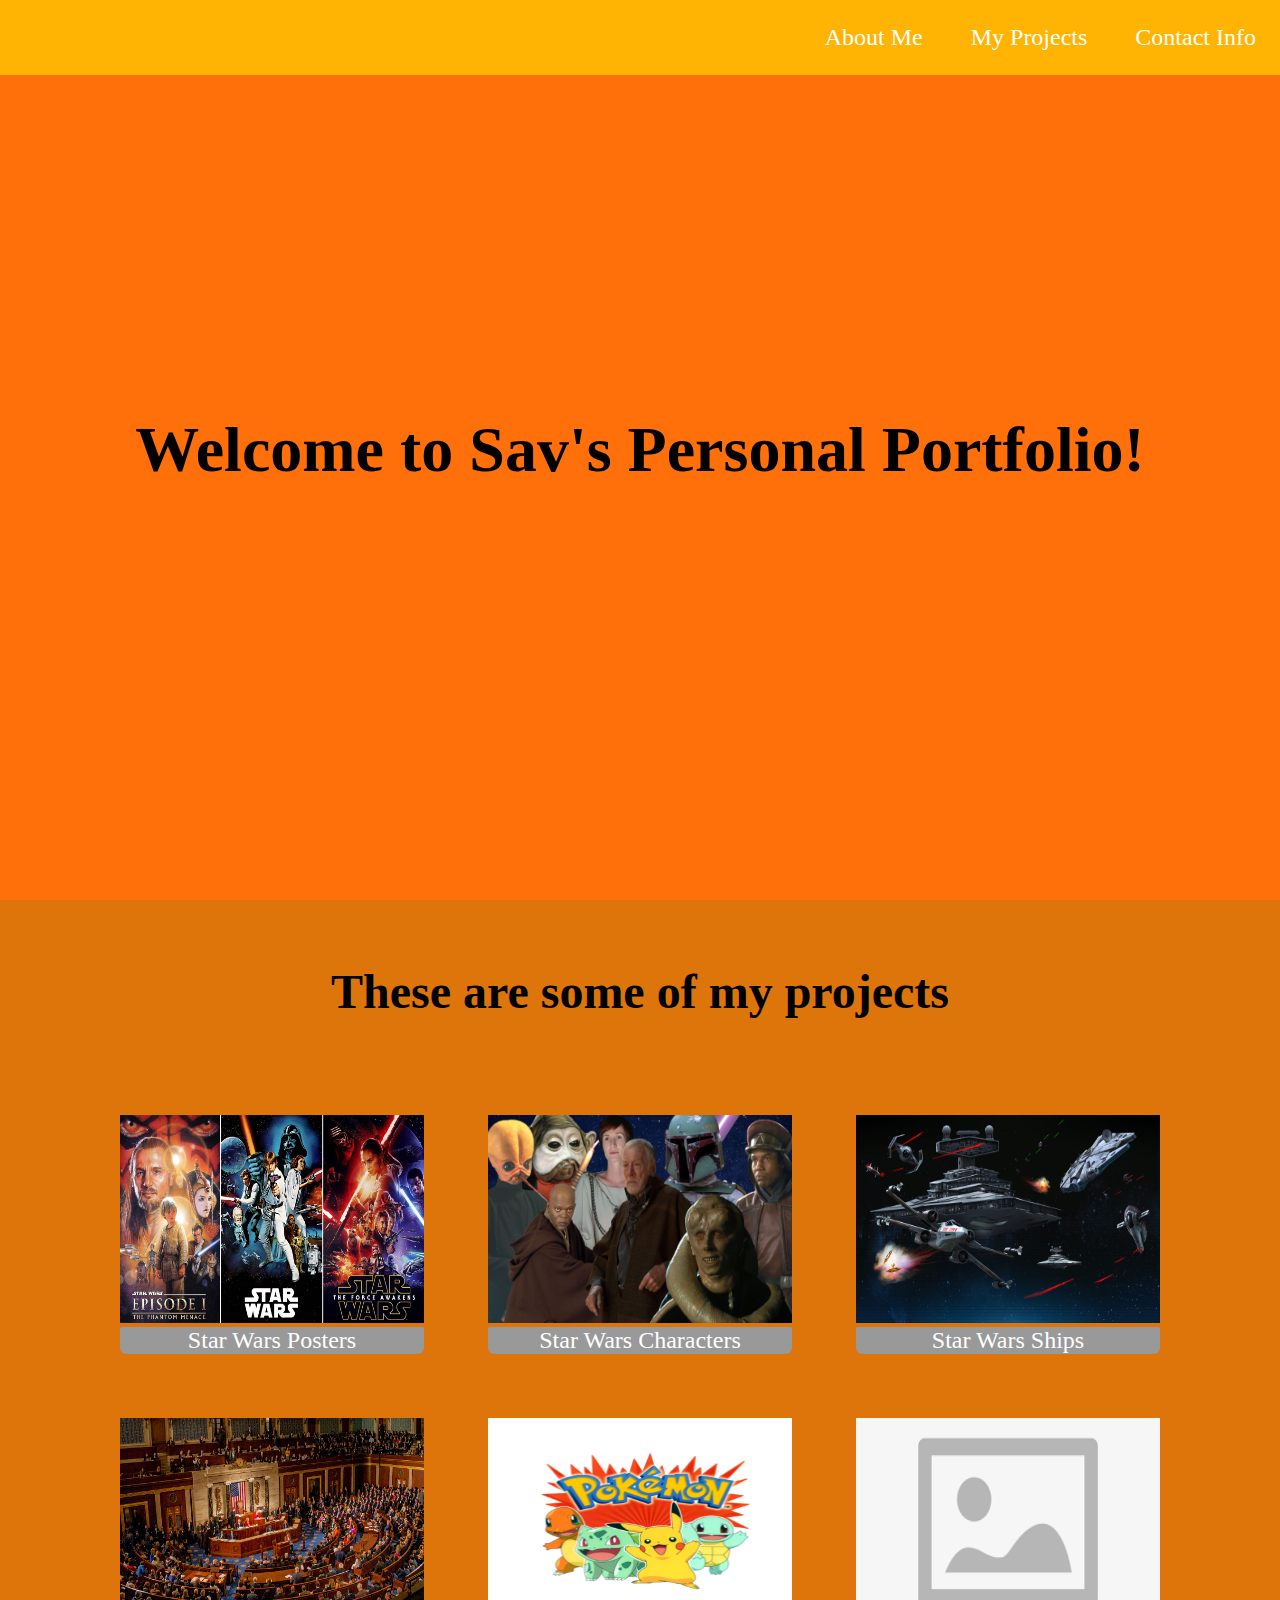
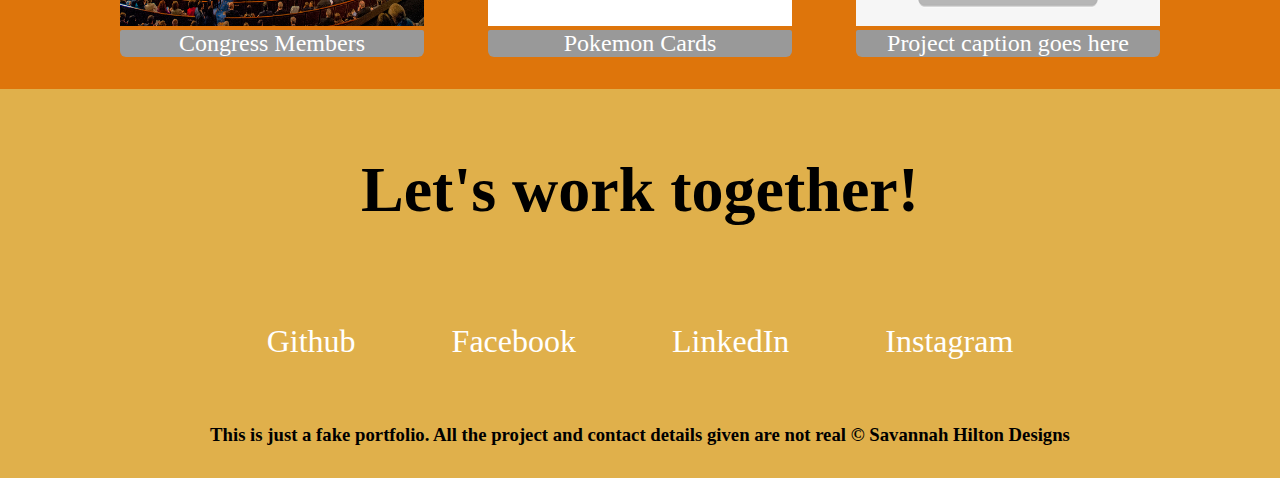
==== index.html @ 1224439f "Trying & struggling to make header background img" ====
<!DOCTYPE html>
<html lang="en">
  <head>
    <meta charset="UTF-8" />
    <meta http-equiv="X-UA-Compatible" content="IE=edge" />
    <link rel="stylesheet" href="style.css" />
    <link
      rel="stylesheet"
      href="https://use.fontawesome.com/releases/v5.8.2/css/all.css"
      integrity="sha384-oS3vJWv+0UjzBfQzYUhtDYW+Pj2yciDJxpsK1OYPAYjqT085Qq/1cq5FLXAZQ7Ay"
      crossorigin="anonymous"
    />
    <meta name="viewport" content="width=device-width, initial-scale=1.0" />
    <title>Savannah Hilton's Personal Portfolio!</title>
  </head>
  <body>
    <nav id="navbar">
      <ul class="nav-list">
        <li>
          <a href="#welcome-section">About Me</a>
        </li>
        <li>
          <a href="#projects">My Projects</a>
        </li>
        <li>
          <a href="#contact">Contact Info</a>
        </li>
      </ul>
    </nav>
    <section id="welcome-section">
      <h1>Welcome to Sav's Personal Portfolio!</h1>
    </section>
    <section id="projects">
      <h2>These are some of my projects</h2>
      <div class="project-tiles">
        <a href="films/index.html">
          <figure class="project-tile">
            <img src="images/filmsPoster.jpg" />
            <figcaption>Star Wars Posters</figcaption>
          </figure>
        </a>
        <a href="characters/index.html">
          <figure class="project-tile">
            <img src="images/starWarsChars.jpg" />
            <figcaption>Star Wars Characters</figcaption>
          </figure>
        </a>
        <a href="starships/index.html">
          <figure class="project-tile">
            <img src="images/starShipsImg.jpeg" />
            <figcaption>Star Wars Ships</figcaption>
          </figure>
        </a>
        <a href="congress/index.html">
          <figure class="project-tile">
            <img src="images/congressImg.jpg" />
            <figcaption>Congress Members</figcaption>
          </figure>
        </a>
        <a href="pokemon/index.html">
          <figure class="project-tile">
            <img src="images/pokemonGroup.png" />
            <figcaption>Pokemon Cards</figcaption>
          </figure>
        </a>
        <a href="#">
            <figure class="project-tile">
              <img src="images/placeholder2.png" />
              <figcaption>Project caption goes here</figcaption>
            </figure>
          </a>
      </div>
    </section>
    <section id="contact">
      <h1>Let's work together!</h1>
      <div class="contact-links">
        <a id="profile-link" class="contact-details" href="https://github.com/savsalmon" target="_blank">
          <i class="fab fa-github"></i> Github
        </a>
        <a class="contact-details" href="https://www.facebook.com/profile.php?id=100009212026750" target="_blank">
          <i class="fab fa-facebook-square"></i> Facebook
        </a>
        <a class="contact-details" href="https://www.linkedin.com/in/savannah-hilton-6a1b1916b/" target="_blank">
          <i class="fab fa-linkedin"></i> LinkedIn
        </a>
        <a class="contact-details" href="https://www.instagram.com/savannah_b_hilton/" target="_blank">
          <i class="fab fa-instagram"></i> Instagram
        </a>
      </div>
    </section>
    <footer>
        <h3>This is just a fake portfolio. All the project and contact details given are not real &copy; Savannah Hilton Designs</h3>
    </footer>

    <!-- <script src="https://cdn.freecodecamp.org/testable-projects-fcc/v1/bundle.js"></script> -->
  </body>
</html>
---- style.css ----
:root {
    --grey-orange: #E0B04B;
    --main-white: #ffffff;
    --light-orange: #FFB303;
    --deep-orange: #FF700A;
    --dark-orange: #DE750B;
}

* {
    margin: 0;
    padding: 0;
}

html{
    box-sizing: border-box;
    scroll-behavior: smooth;
}

a{
    text-decoration: none;
}

#navbar {
    display: flex;
    justify-content: flex-end;
    background-color: var(--light-orange);
    position: fixed;
    width: 100%;
}

.nav-list a {
    display: block;
    color: white;

    font-size: 1.5rem;
    padding: 1.5rem;
}

.nav-list a:hover {
    background-color: var(--grey-orange);
}

ul{
    display: flex;
    list-style-type: none;
}

#welcome-section {
    background-color: var(--deep-orange);
    height: 100vh;
    display: flex;
    flex-direction: column;
    justify-content: center;
    align-items: center;
}

h1{
    font-size: 4rem;
    padding: 4rem;
}

h2 {
    padding: 4rem;
    font-size: 3rem;
}

#projects {
    display: flex;
    flex-direction: column;
    align-items: center;
    background-color: var(--dark-orange);
}

figure {
    margin: 2rem;
}

figcaption {
    background-color: #999999;
    text-align: center;
    font-size: x-large;
    border-radius: 2px 2px 6px 6px;
    color: white;
}

figcaption :hover{
    background-color: #252525b4;
}

#contact {
    display: flex;
    flex-direction: column;
    align-items: center;
    background-color: var(--grey-orange);
}

.contact-details {
    transition: tranform 0.3s ease-out;
    color: white;
}

.contact-details:hover {
    transform: translateY(12px);
}

.project-tiles{
    display: flex;
    flex-wrap: wrap;
    justify-content: center;
}

.contact-links {
    display: flex;
}

.contact-links a {
    display: block;
    padding: 2rem 3rem;
    font-size: xx-large;
}

footer{
    padding: 2rem;
    text-align: center;
    background-color: var(--grey-orange);
}

@media (max-width:75em) {
    html{
        font-size: 80%;
    }
}

@media (max-width:60em) {
    html{
        font-size: 70%;
    }
}

figure img {
    width: 19rem;
    height: 13rem;
}
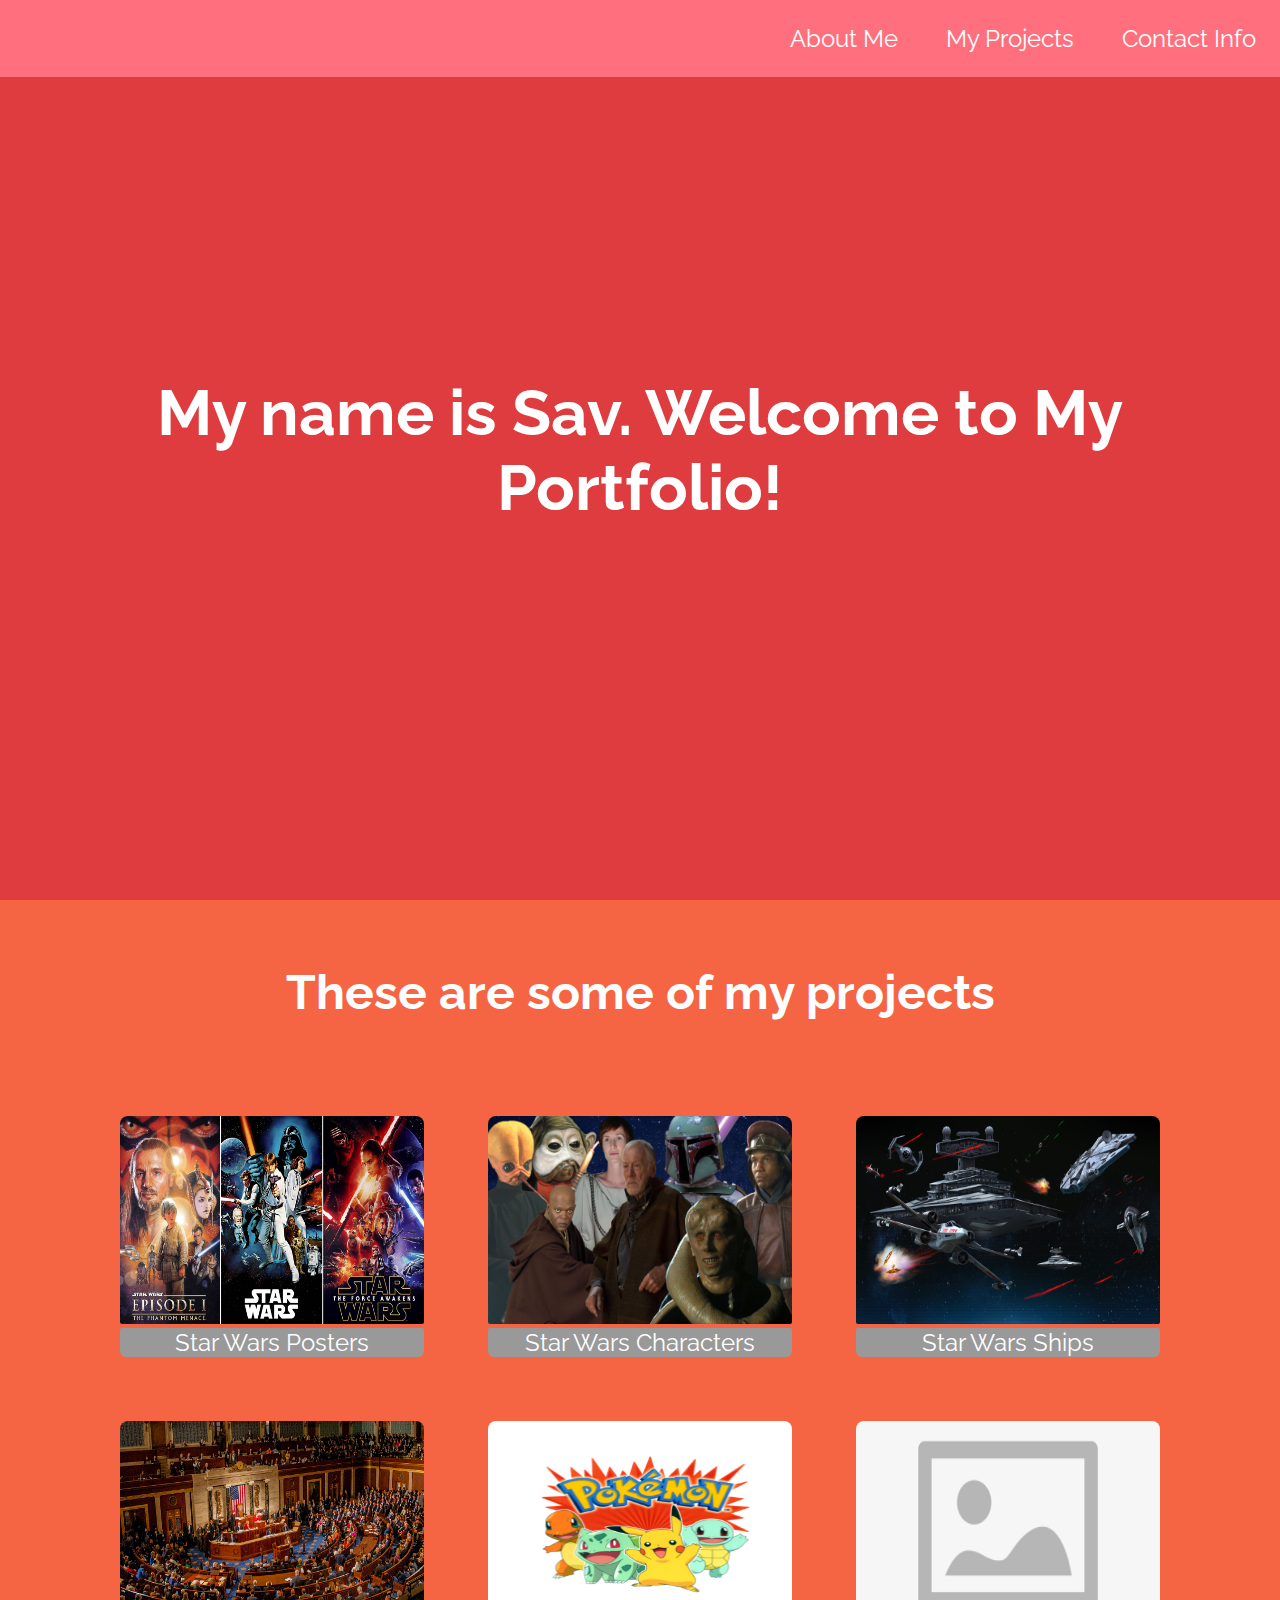
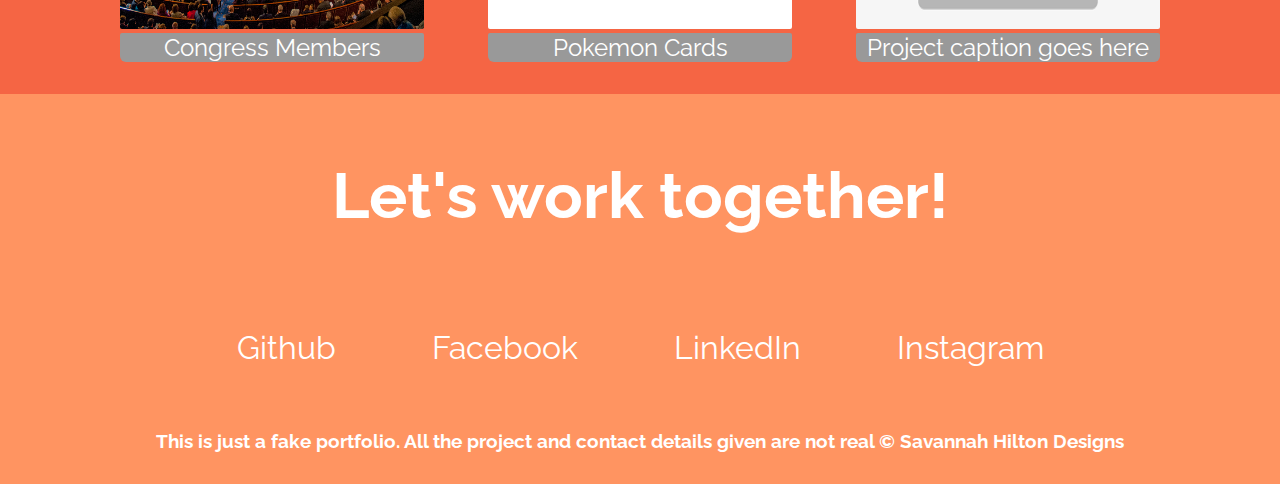
==== commit 393a1053: "Adjusted look of front page" ====
--- a/index.html
+++ b/index.html
@@ -11,6 +11,10 @@
       crossorigin="anonymous"
     />
     <meta name="viewport" content="width=device-width, initial-scale=1.0" />
+    <link rel="preconnect" href="https://fonts.googleapis.com">
+    <link rel="preconnect" href="https://fonts.gstatic.com" crossorigin>
+    <link href="https://fonts.googleapis.com/css2?family=Kanit:wght@100;300;600&family=Raleway:wght@300;700&display=swap" rel="stylesheet">
+
     <title>Savannah Hilton's Personal Portfolio!</title>
   </head>
   <body>
@@ -28,7 +32,7 @@
       </ul>
     </nav>
     <section id="welcome-section">
-      <h1>Welcome to Sav's Personal Portfolio!</h1>
+      <h1>My name is Sav. Welcome to My Portfolio!</h1>
     </section>
     <section id="projects">
       <h2>These are some of my projects</h2>
--- a/style.css
+++ b/style.css
@@ -1,14 +1,16 @@
 :root {
-    --grey-orange: #E0B04B;
+    --grey-orange: #FF9461;
     --main-white: #ffffff;
-    --light-orange: #FFB303;
-    --deep-orange: #FF700A;
-    --dark-orange: #DE750B;
+    --hot-pink: #FF6F7D;
+    --basic-red: #DE3C3F;
+    --medium-orange: #F56544;
 }
 
 * {
     margin: 0;
     padding: 0;
+    font-family: 'Raleway', sans-serif;
+    color: var(--main-white);
 }
 
 html{
@@ -23,7 +25,7 @@
 #navbar {
     display: flex;
     justify-content: flex-end;
-    background-color: var(--light-orange);
+    background-color: var(--hot-pink);
     position: fixed;
     width: 100%;
 }
@@ -46,12 +48,13 @@
 }
 
 #welcome-section {
-    background-color: var(--deep-orange);
+    background-color: var(--basic-red);
     height: 100vh;
     display: flex;
     flex-direction: column;
     justify-content: center;
     align-items: center;
+    text-align: center;
 }
 
 h1{
@@ -68,11 +71,12 @@
     display: flex;
     flex-direction: column;
     align-items: center;
-    background-color: var(--dark-orange);
+    background-color: var(--medium-orange);
 }
 
 figure {
     margin: 2rem;
+    /* box-shadow: 4px 4px 4px 3px rgba(0, 0, 0, 0.5); /* Needs to be fixed to go nicely behind figure */
 }
 
 figcaption {
@@ -85,6 +89,12 @@
 
 figcaption :hover{
     background-color: #252525b4;
+}
+
+figure img {
+    border-radius: 8px 8px 2px 2px;
+    width: 100%;
+    height: auto;
 }
 
 #contact {
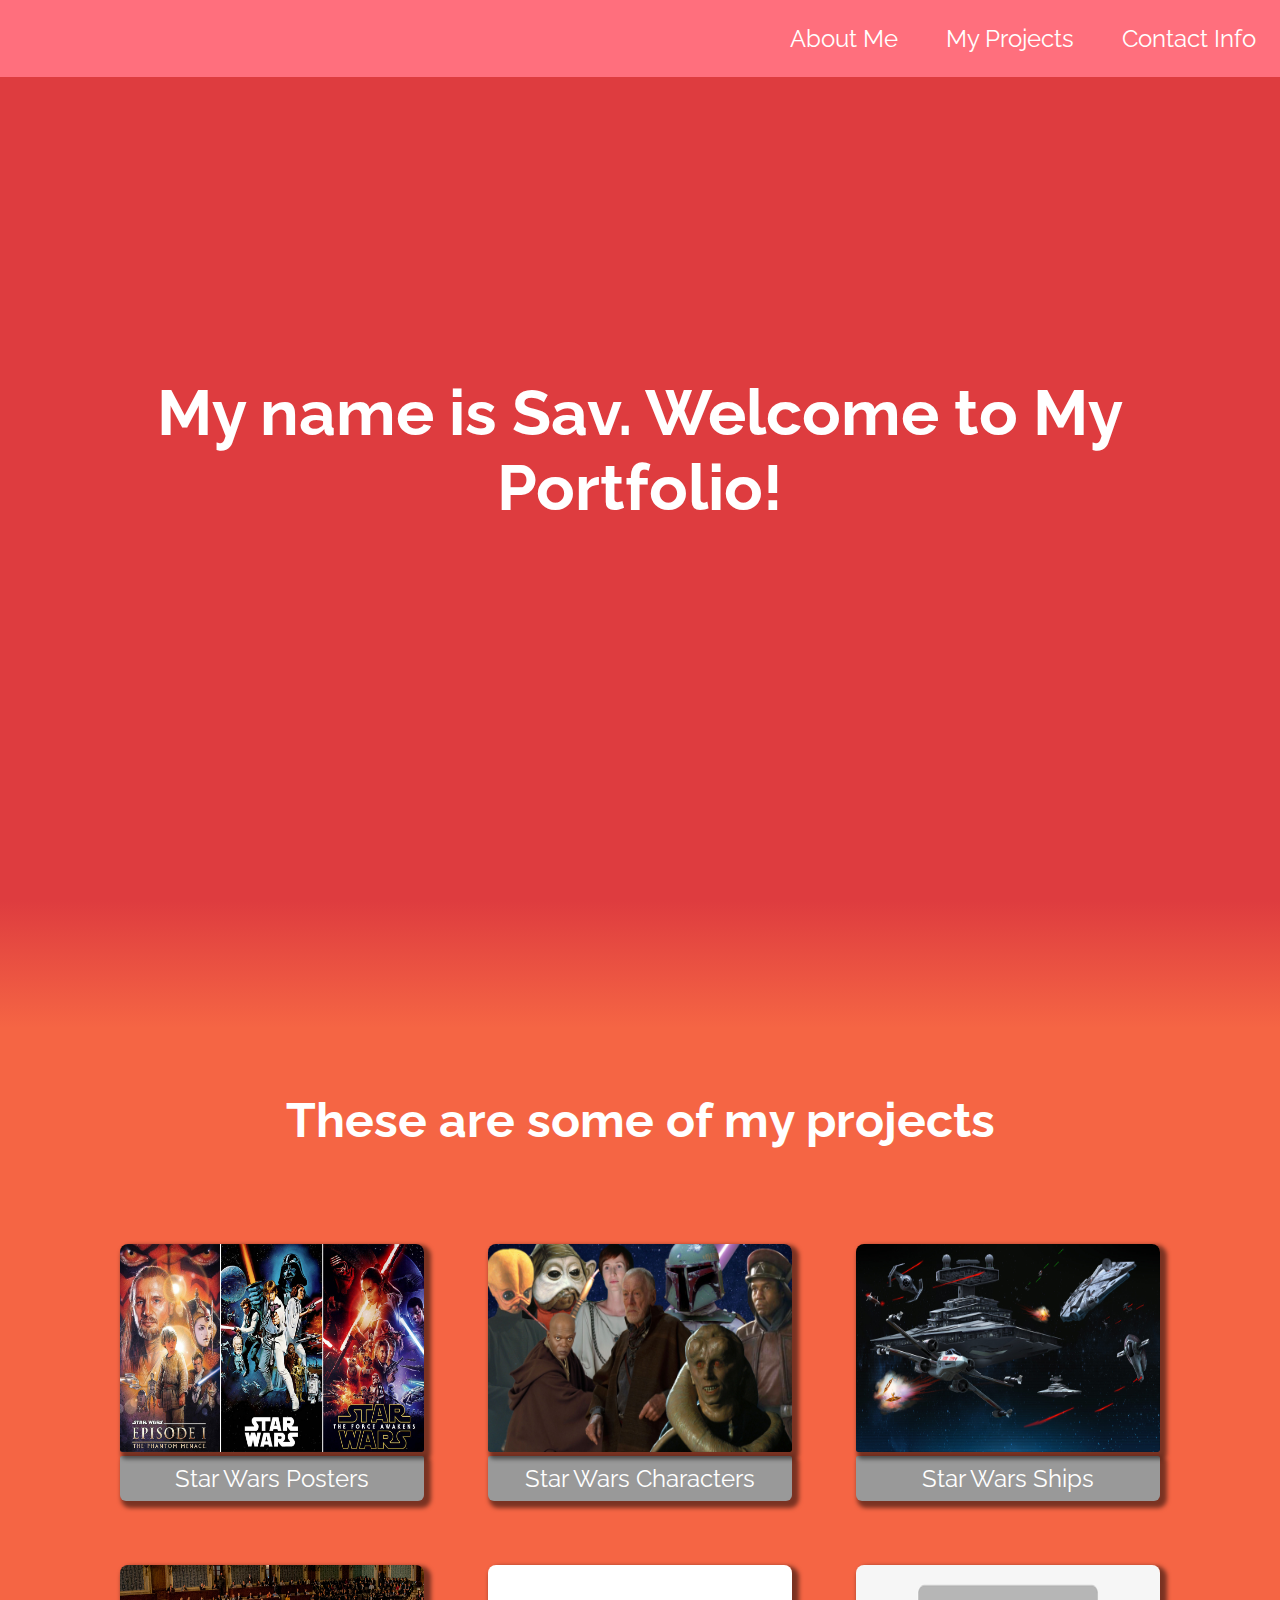
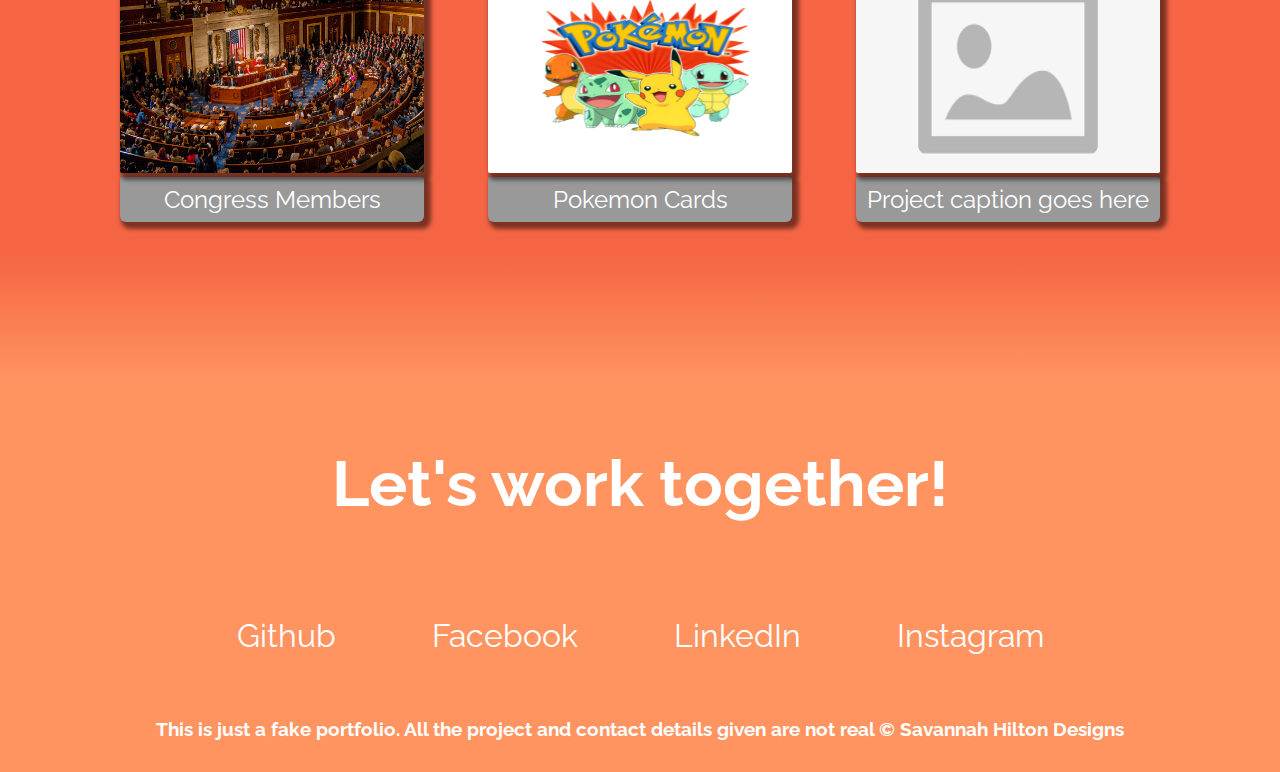
==== commit a23a8a5d: "Added cool gradient on index page" ====
--- a/index.html
+++ b/index.html
@@ -34,6 +34,8 @@
     <section id="welcome-section">
       <h1>My name is Sav. Welcome to My Portfolio!</h1>
     </section>
+    <div class="transitionOne">
+    </div>
     <section id="projects">
       <h2>These are some of my projects</h2>
       <div class="project-tiles">
@@ -75,6 +77,8 @@
           </a>
       </div>
     </section>
+    <div class="transitionTwo">
+    </div>
     <section id="contact">
       <h1>Let's work together!</h1>
       <div class="contact-links">
--- a/style.css
+++ b/style.css
@@ -67,6 +67,16 @@
     font-size: 3rem;
 }
 
+.transitionOne{
+    padding: 4rem;
+    background-image: linear-gradient(var(--basic-red), var(--medium-orange));
+}
+
+.transitionTwo {
+    padding: 4rem;
+    background-image: linear-gradient(var(--medium-orange), var(--grey-orange));
+}
+
 #projects {
     display: flex;
     flex-direction: column;
@@ -76,7 +86,6 @@
 
 figure {
     margin: 2rem;
-    /* box-shadow: 4px 4px 4px 3px rgba(0, 0, 0, 0.5); /* Needs to be fixed to go nicely behind figure */
 }
 
 figcaption {
@@ -85,6 +94,11 @@
     font-size: x-large;
     border-radius: 2px 2px 6px 6px;
     color: white;
+    padding: .5rem;
+    width: 18rem;
+    height: auto;
+    box-shadow: 4px 4px 4px 3px rgba(0, 0, 0, 0.5); /* Needs to be fixed to go nicely behind figure */
+
 }
 
 figcaption :hover{
@@ -95,6 +109,9 @@
     border-radius: 8px 8px 2px 2px;
     width: 100%;
     height: auto;
+    box-shadow: 4px 4px 4px 3px rgba(0, 0, 0, 0.5); /* Needs to be fixed to go nicely behind figure */
+    width: 19rem;
+    height: 13rem;
 }
 
 #contact {
@@ -145,9 +162,4 @@
     html{
         font-size: 70%;
     }
-}
-
-figure img {
-    width: 19rem;
-    height: 13rem;
 }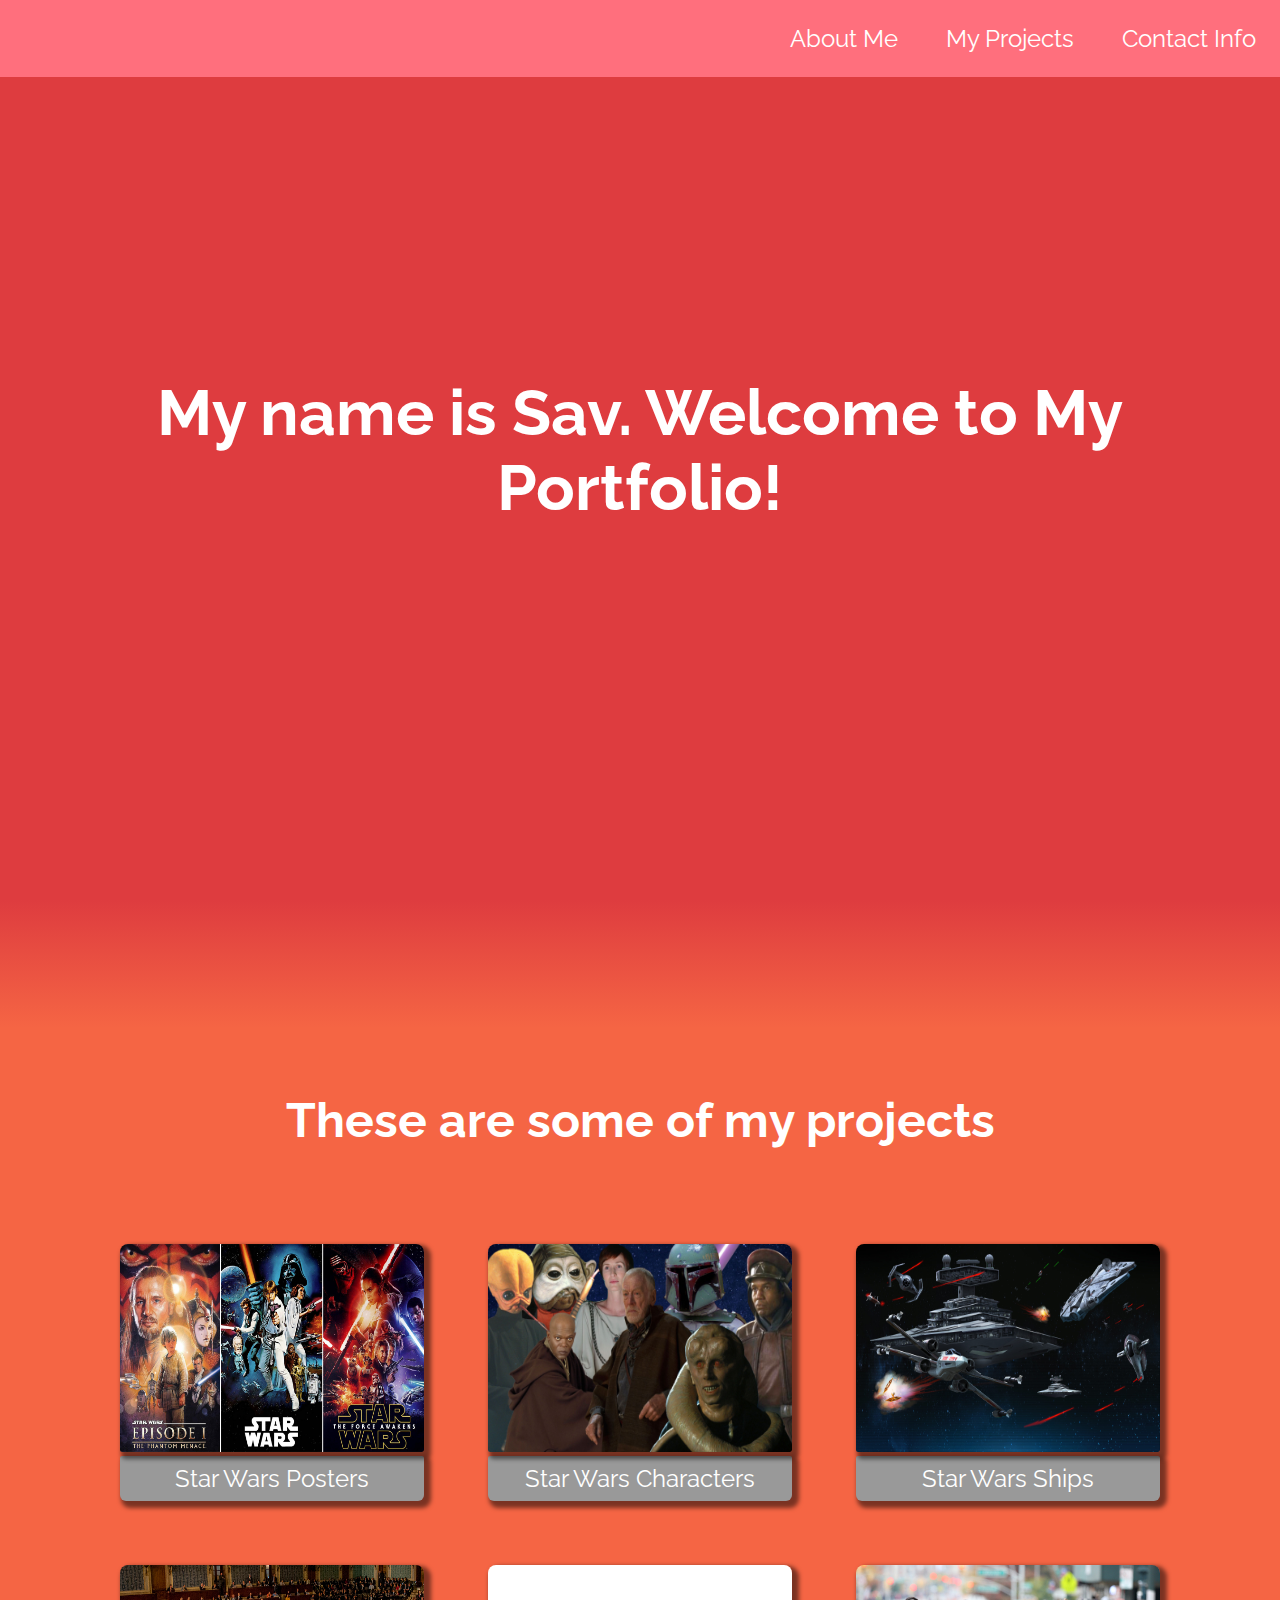
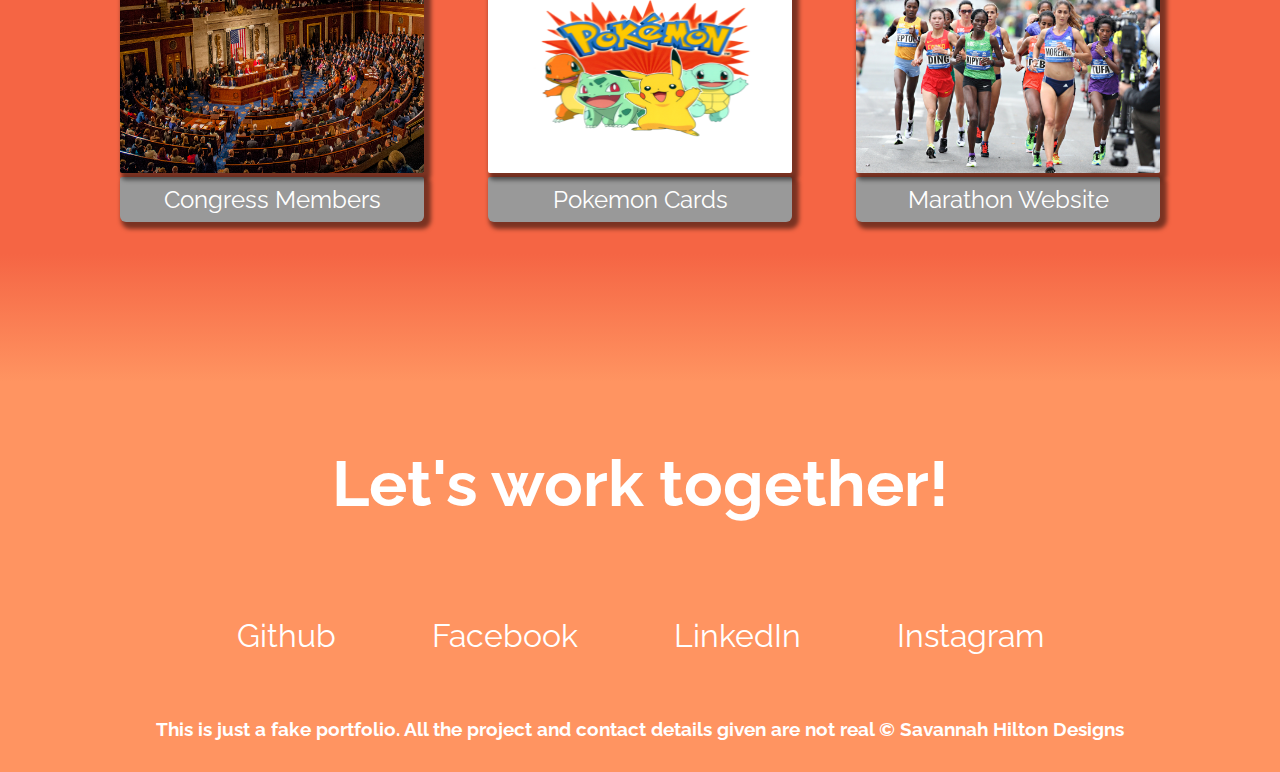
==== commit 522e4fee: "added marathon website to homepage portfolio" ====
--- a/index.html
+++ b/index.html
@@ -69,12 +69,18 @@
             <figcaption>Pokemon Cards</figcaption>
           </figure>
         </a>
-        <a href="#">
+        <a href="https://www.sedentarysalmon.com/dgm2120/08Media/index.html">
+            <figure class="project-tile">
+              <img src="images/marathonImg.jpeg" />
+              <figcaption>Marathon Website</figcaption>
+            </figure>
+          </a>
+          <!-- <a href="#">
             <figure class="project-tile">
               <img src="images/placeholder2.png" />
               <figcaption>Project caption goes here</figcaption>
             </figure>
-          </a>
+          </a> -->
       </div>
     </section>
     <div class="transitionTwo">
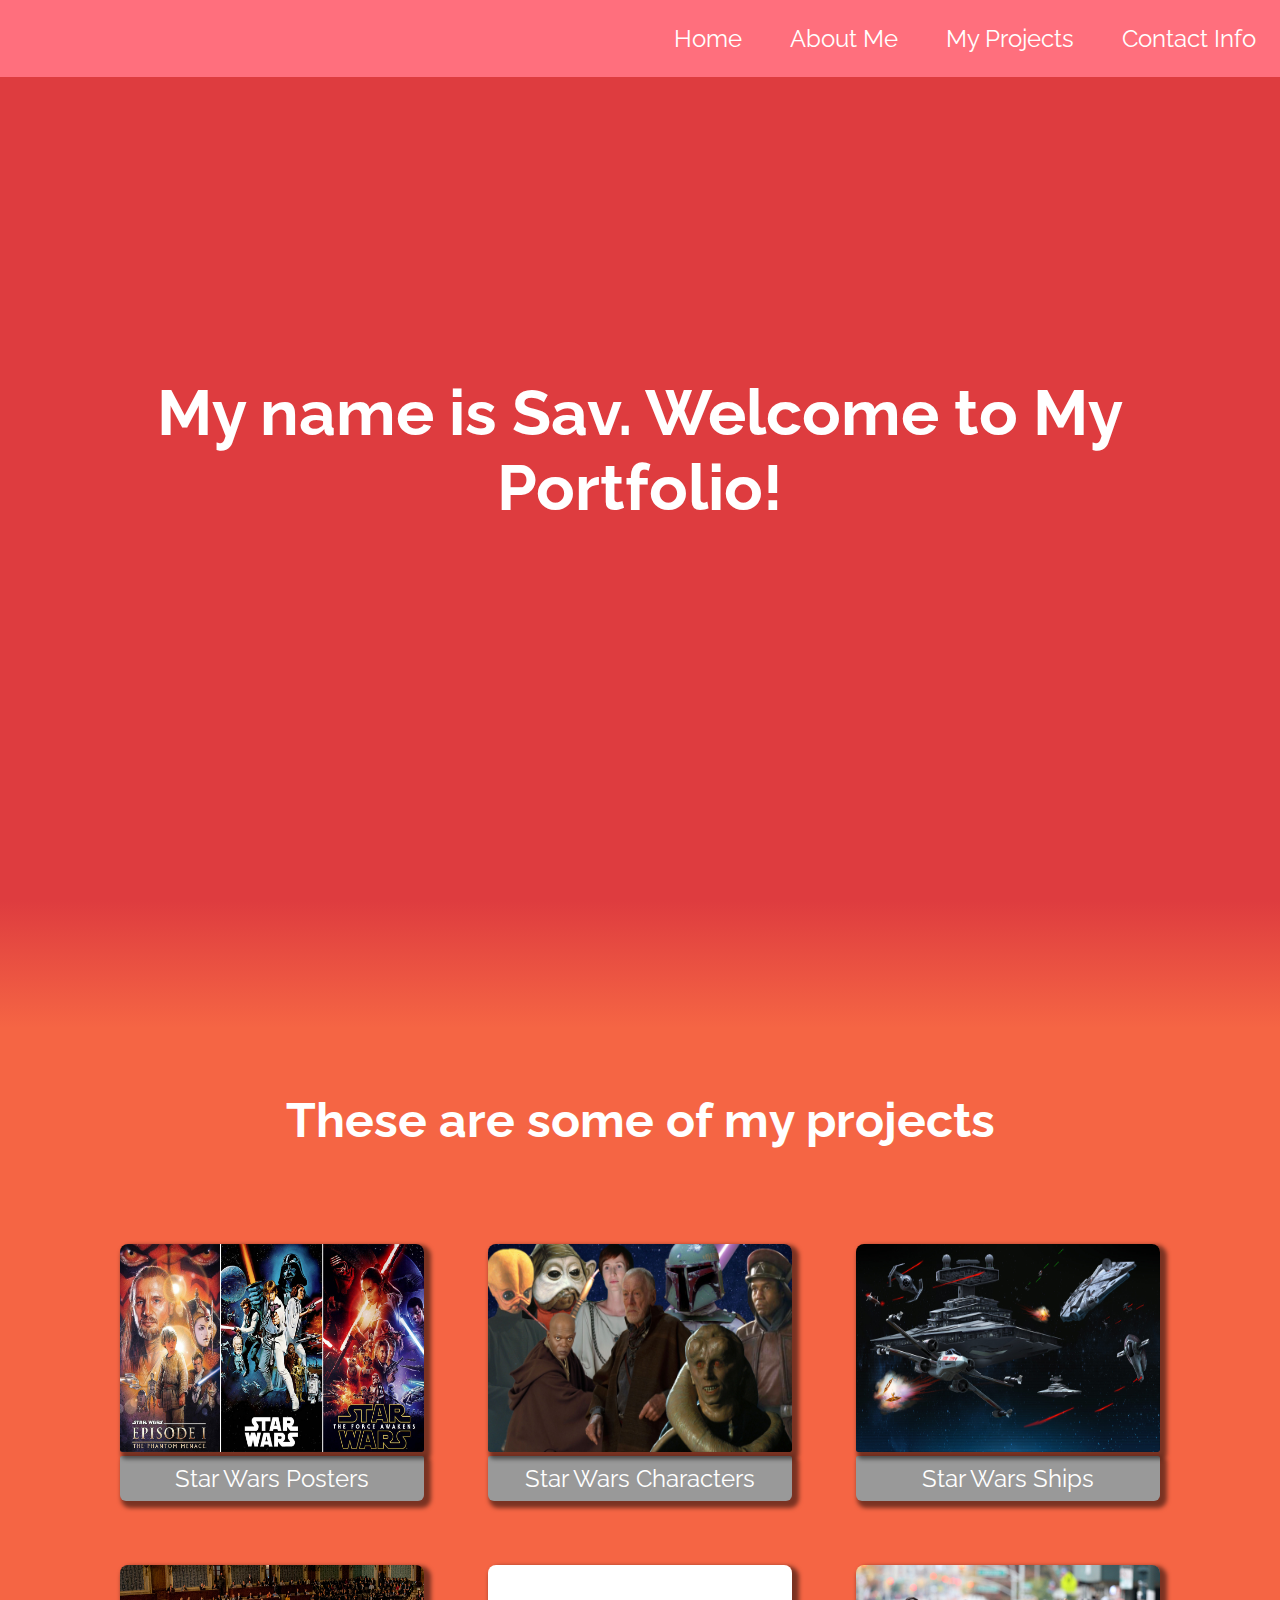
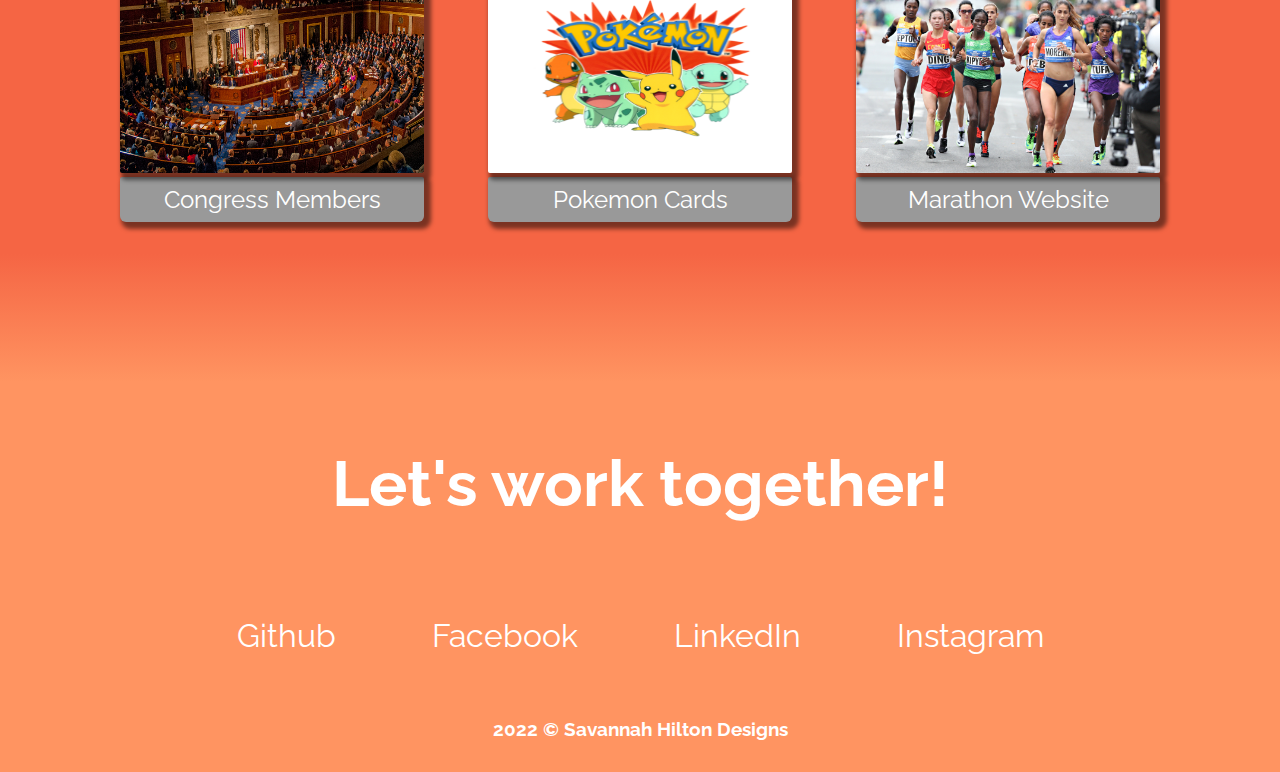
==== commit 7f98dbee: "Added AboutMe page, goes to beginnings of resume" ====
--- a/index.html
+++ b/index.html
@@ -21,7 +21,10 @@
     <nav id="navbar">
       <ul class="nav-list">
         <li>
-          <a href="#welcome-section">About Me</a>
+          <a href="#welcome-section">Home</a>
+        </li>
+        <li>
+          <a href="aboutMe/index.html">About Me</a>
         </li>
         <li>
           <a href="#projects">My Projects</a>
@@ -103,7 +106,7 @@
       </div>
     </section>
     <footer>
-        <h3>This is just a fake portfolio. All the project and contact details given are not real &copy; Savannah Hilton Designs</h3>
+        <h3>2022 &copy; Savannah Hilton Designs</h3>
     </footer>
 
     <!-- <script src="https://cdn.freecodecamp.org/testable-projects-fcc/v1/bundle.js"></script> -->
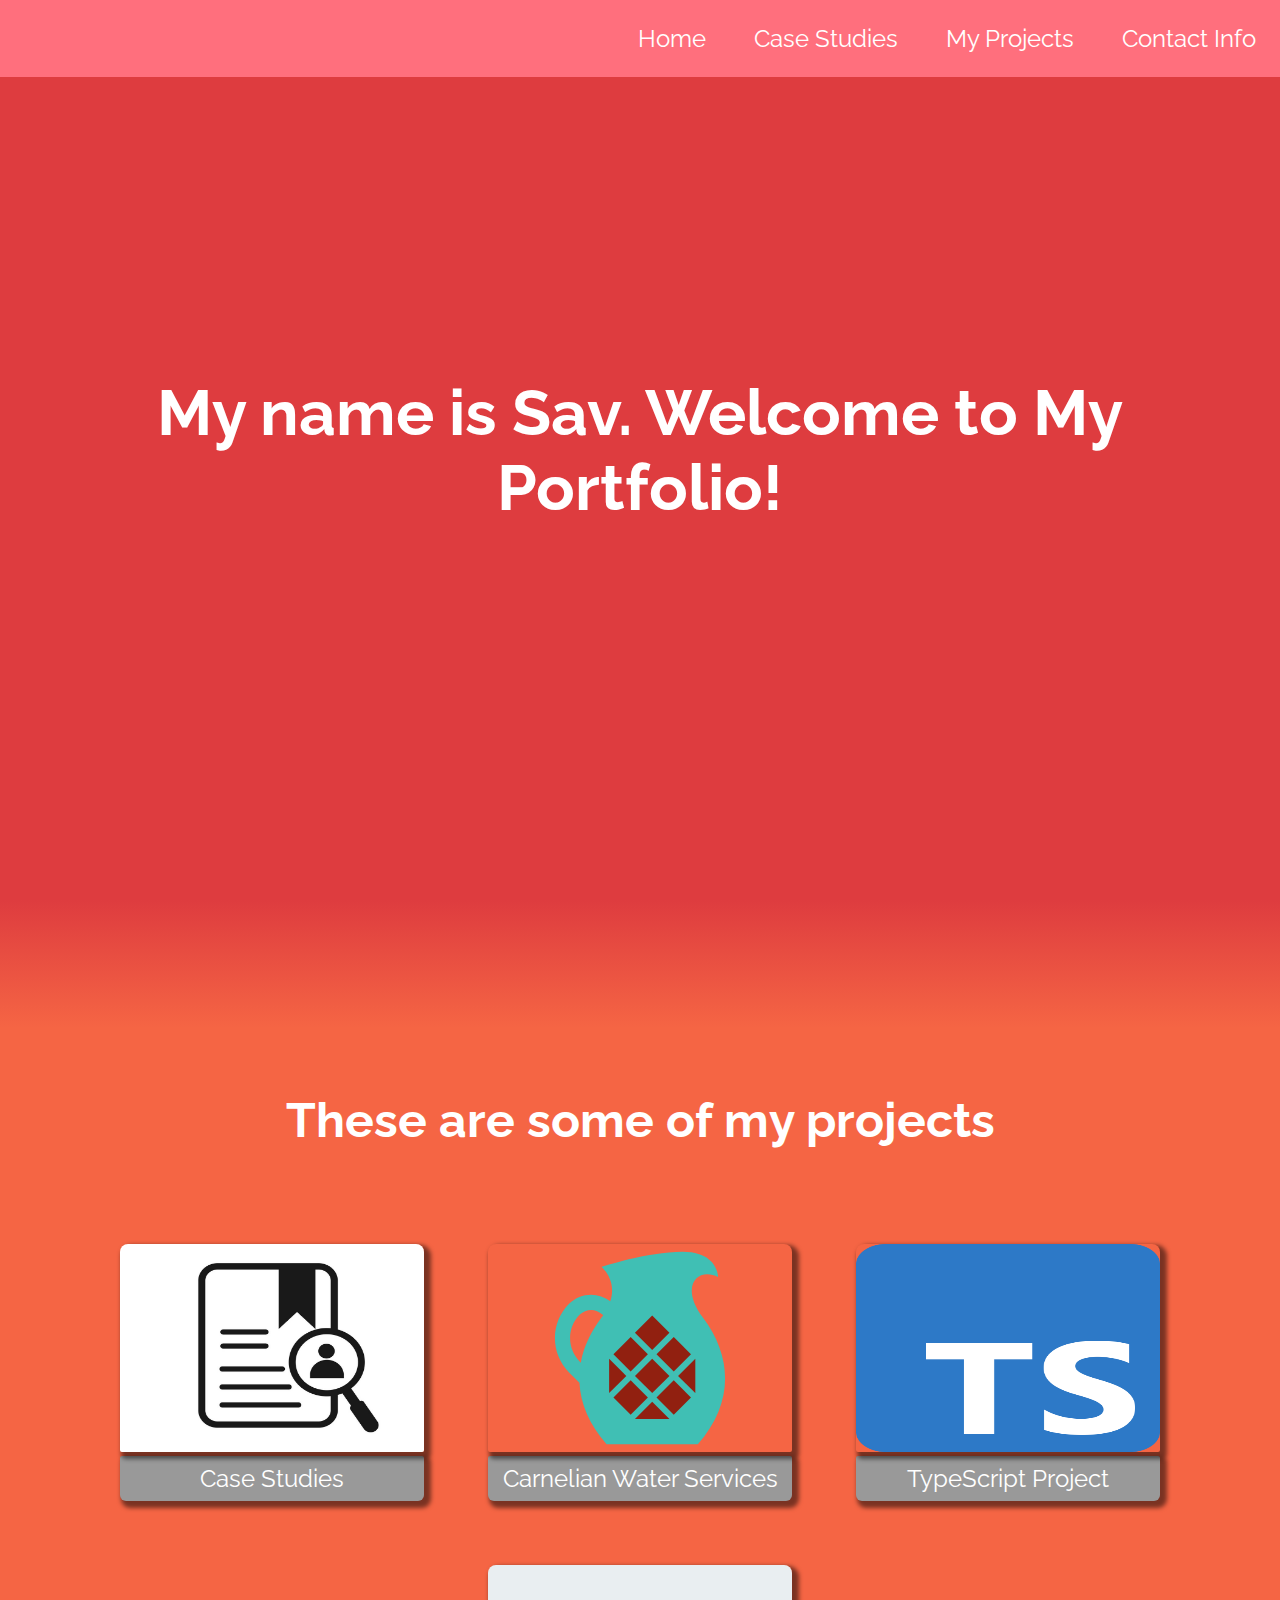
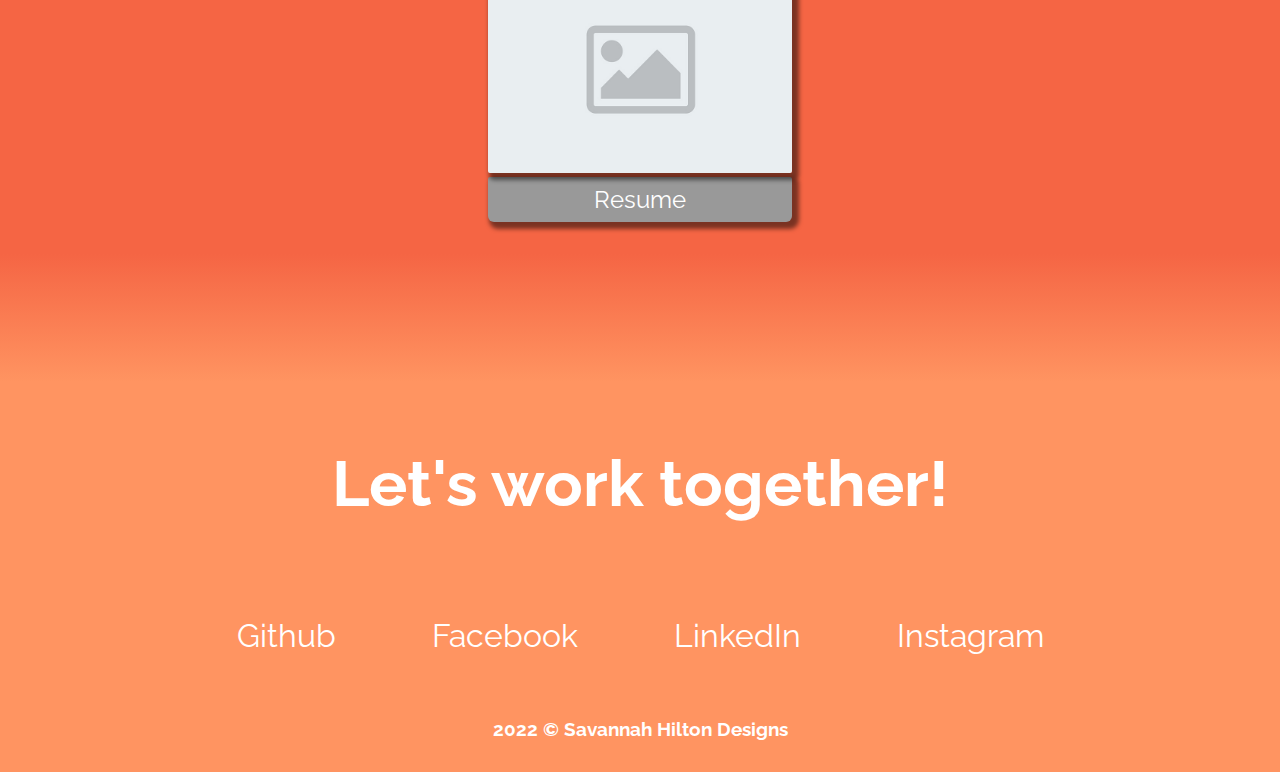
==== commit b81a9991: "updated site" ====
--- a/index.html
+++ b/index.html
@@ -11,34 +11,63 @@
       crossorigin="anonymous"
     />
     <meta name="viewport" content="width=device-width, initial-scale=1.0" />
-    <link rel="preconnect" href="https://fonts.googleapis.com">
-    <link rel="preconnect" href="https://fonts.gstatic.com" crossorigin>
-    <link href="https://fonts.googleapis.com/css2?family=Kanit:wght@100;300;600&family=Raleway:wght@300;700&display=swap" rel="stylesheet">
+    <link rel="preconnect" href="https://fonts.googleapis.com" />
+    <link rel="preconnect" href="https://fonts.gstatic.com" crossorigin />
+    <link
+      href="https://fonts.googleapis.com/css2?family=Kanit:wght@100;300;600&family=Raleway:wght@300;700&display=swap"
+      rel="stylesheet"
+    />
 
     <title>Savannah Hilton's Personal Portfolio!</title>
   </head>
   <body>
     <nav id="navbar">
       <ul class="nav-list">
-        <li>
-          <a href="#welcome-section">Home</a>
-        </li>
-        <li>
-          <a href="aboutMe/index.html">About Me</a>
-        </li>
-        <li>
-          <a href="#projects">My Projects</a>
-        </li>
-        <li>
-          <a href="#contact">Contact Info</a>
-        </li>
+        <li><a href="#welcome-section">Home</a></li>
+        <li><a href="caseStudies/index.html">Case Studies</a></li>
+        <li><a href="#projects">My Projects</a></li>
+        <li><a href="#contact">Contact Info</a></li>
       </ul>
     </nav>
     <section id="welcome-section">
       <h1>My name is Sav. Welcome to My Portfolio!</h1>
     </section>
-    <div class="transitionOne">
-    </div>
+    <div class="transitionOne"></div>
+    <section id="projects">
+      <h2>These are some of my projects</h2>
+      <div class="project-tiles">
+      <!-- Case Studies Link -->
+      <a href="caseStudies/index.html">
+        <figure class="project-tile">
+          <img src="images/case-studies.jpeg" />
+          <figcaption>Case Studies</figcaption>
+        </figure>
+        </a>
+        <!-- Carnelian Water Services Link -->
+      <a href="https://carnelianwater.com/">
+        <figure class="project-tile">
+          <img src="images/CWS_icon.svg" />
+          <figcaption>Carnelian Water Services</figcaption>
+        </figure>
+        </a>
+        <!-- TypeScript Project Link -->
+      <a href="https://peaceful-madeleine-9f287e.netlify.app/">
+        <figure class="project-tile">
+          <img src="images/Typescript.png" />
+          <figcaption>TypeScript Project</figcaption>
+        </figure>
+        </a>
+        <!-- Resume Link -->
+      <a href="https://docs.google.com/document/d/14i1vcmHl6tJAsRC4865y6_4Al8iIwzplYdtkXY-zLMM/edit?usp=sharing">
+        <figure class="project-tile">
+          <img src="images/placeholder.jpg" />
+          <figcaption>Resume</figcaption>
+        </figure>
+        </a>
+        </div>
+    </section>
+ <!-- Old prjects section
+      <div class="transitionOne"></div>
     <section id="projects">
       <h2>These are some of my projects</h2>
       <div class="project-tiles">
@@ -73,12 +102,12 @@
           </figure>
         </a>
         <a href="https://www.sedentarysalmon.com/dgm2120/08Media/index.html">
-            <figure class="project-tile">
-              <img src="images/marathonImg.jpeg" />
-              <figcaption>Marathon Website</figcaption>
-            </figure>
-          </a>
-          <!-- <a href="#">
+          <figure class="project-tile">
+            <img src="images/marathonImg.jpeg" />
+            <figcaption>Marathon Website</figcaption>
+          </figure>
+        </a> -->
+        <!-- <a href="#">
             <figure class="project-tile">
               <img src="images/placeholder2.png" />
               <figcaption>Project caption goes here</figcaption>
@@ -86,27 +115,43 @@
           </a> -->
       </div>
     </section>
-    <div class="transitionTwo">
-    </div>
+    <div class="transitionTwo"></div>
     <section id="contact">
       <h1>Let's work together!</h1>
       <div class="contact-links">
-        <a id="profile-link" class="contact-details" href="https://github.com/savsalmon" target="_blank">
+        <a
+          id="profile-link"
+          class="contact-details"
+          href="https://github.com/savsalmon"
+          target="_blank"
+        >
           <i class="fab fa-github"></i> Github
         </a>
-        <a class="contact-details" href="https://www.facebook.com/profile.php?id=100009212026750" target="_blank">
+        <a
+          class="contact-details"
+          href="https://www.facebook.com/profile.php?id=100009212026750"
+          target="_blank"
+        >
           <i class="fab fa-facebook-square"></i> Facebook
         </a>
-        <a class="contact-details" href="https://www.linkedin.com/in/savannah-hilton-6a1b1916b/" target="_blank">
+        <a
+          class="contact-details"
+          href="https://www.linkedin.com/in/savannah-hilton-6a1b1916b/"
+          target="_blank"
+        >
           <i class="fab fa-linkedin"></i> LinkedIn
         </a>
-        <a class="contact-details" href="https://www.instagram.com/savannah_b_hilton/" target="_blank">
+        <a
+          class="contact-details"
+          href="https://www.instagram.com/savannah_b_hilton/"
+          target="_blank"
+        >
           <i class="fab fa-instagram"></i> Instagram
         </a>
       </div>
     </section>
     <footer>
-        <h3>2022 &copy; Savannah Hilton Designs</h3>
+      <h3>2022 &copy; Savannah Hilton Designs</h3>
     </footer>
 
     <!-- <script src="https://cdn.freecodecamp.org/testable-projects-fcc/v1/bundle.js"></script> -->
--- a/style.css
+++ b/style.css
@@ -138,6 +138,9 @@
 
 .contact-links {
     display: flex;
+    flex-wrap: wrap;
+    flex-direction: row;
+    align-items: center;
 }
 
 .contact-links a {
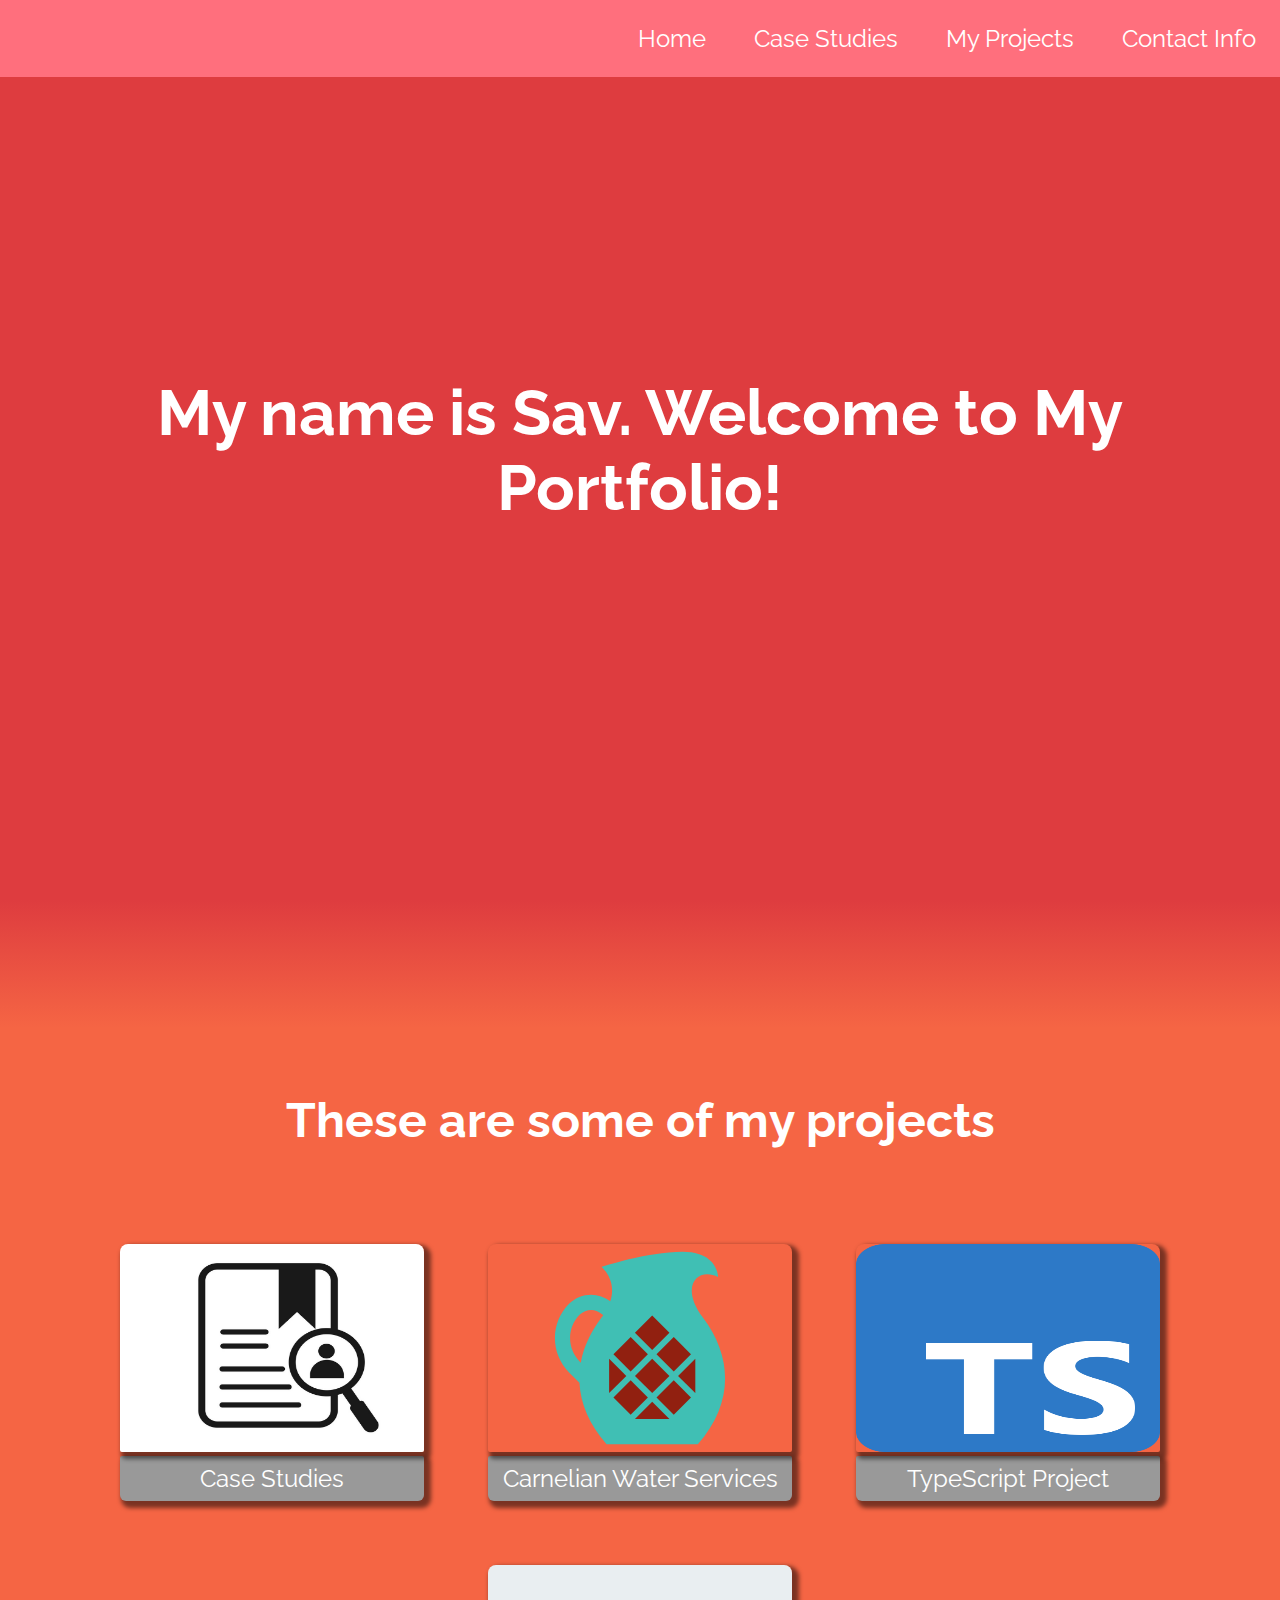
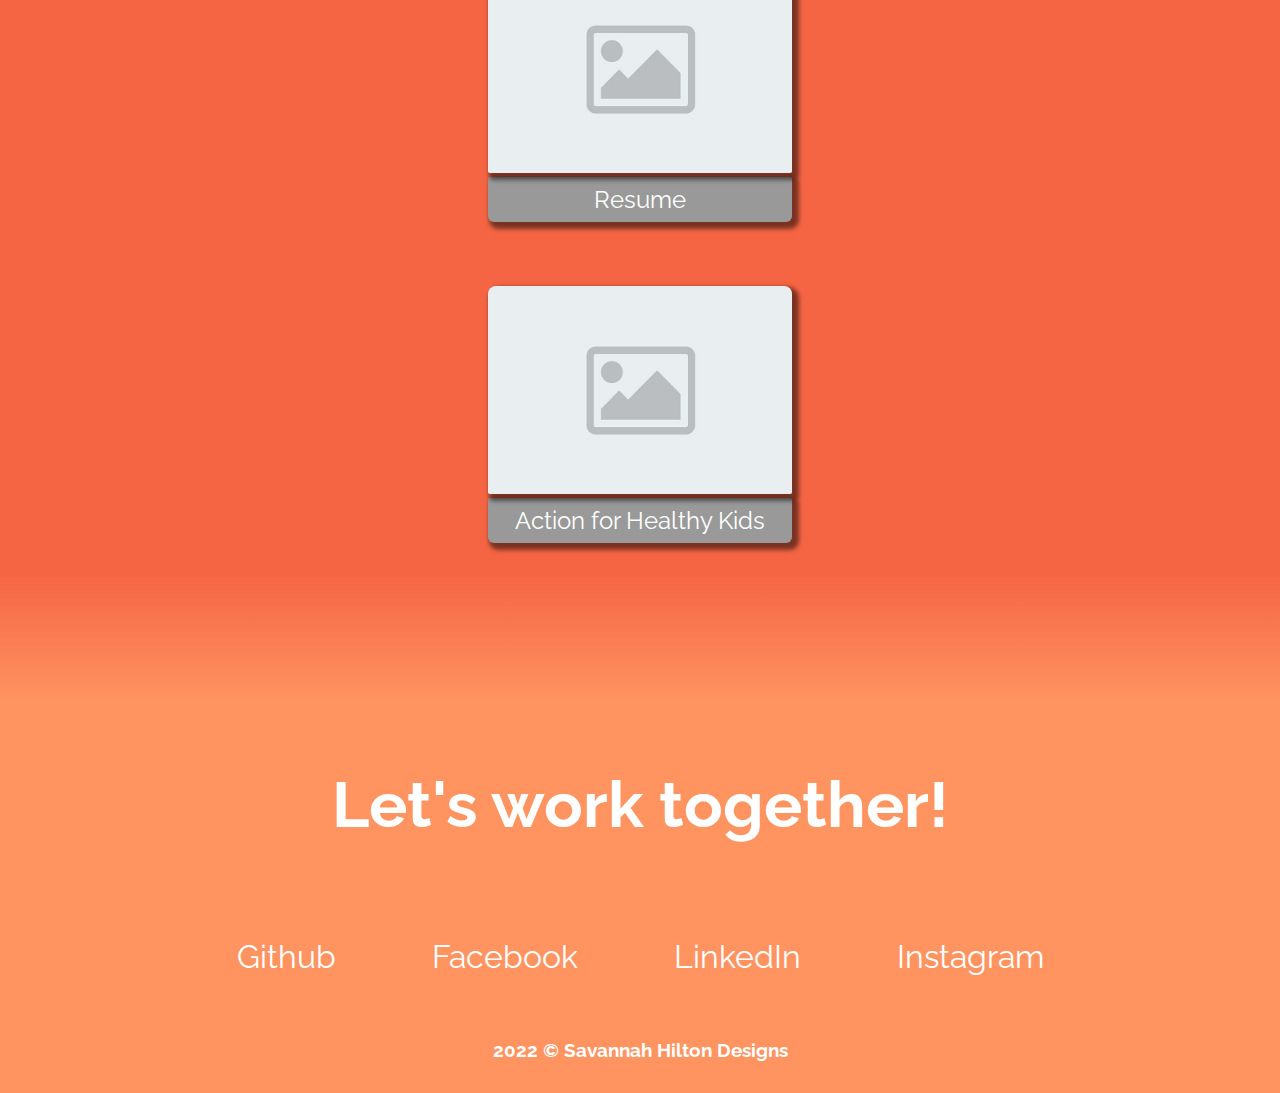
==== commit 807f1fce: "added more case study info" ====
--- a/index.html
+++ b/index.html
@@ -62,6 +62,14 @@
         <figure class="project-tile">
           <img src="images/placeholder.jpg" />
           <figcaption>Resume</figcaption>
+        </figure>
+        </a>
+        </div>
+        <!-- Action for Healthy Kids Link -->
+      <a href="https://dgm2740hilton.netlify.app/capstoneproject/">
+        <figure class="project-tile">
+          <img src="images/placeholder.jpg" />
+          <figcaption>Action for Healthy Kids</figcaption>
         </figure>
         </a>
         </div>
